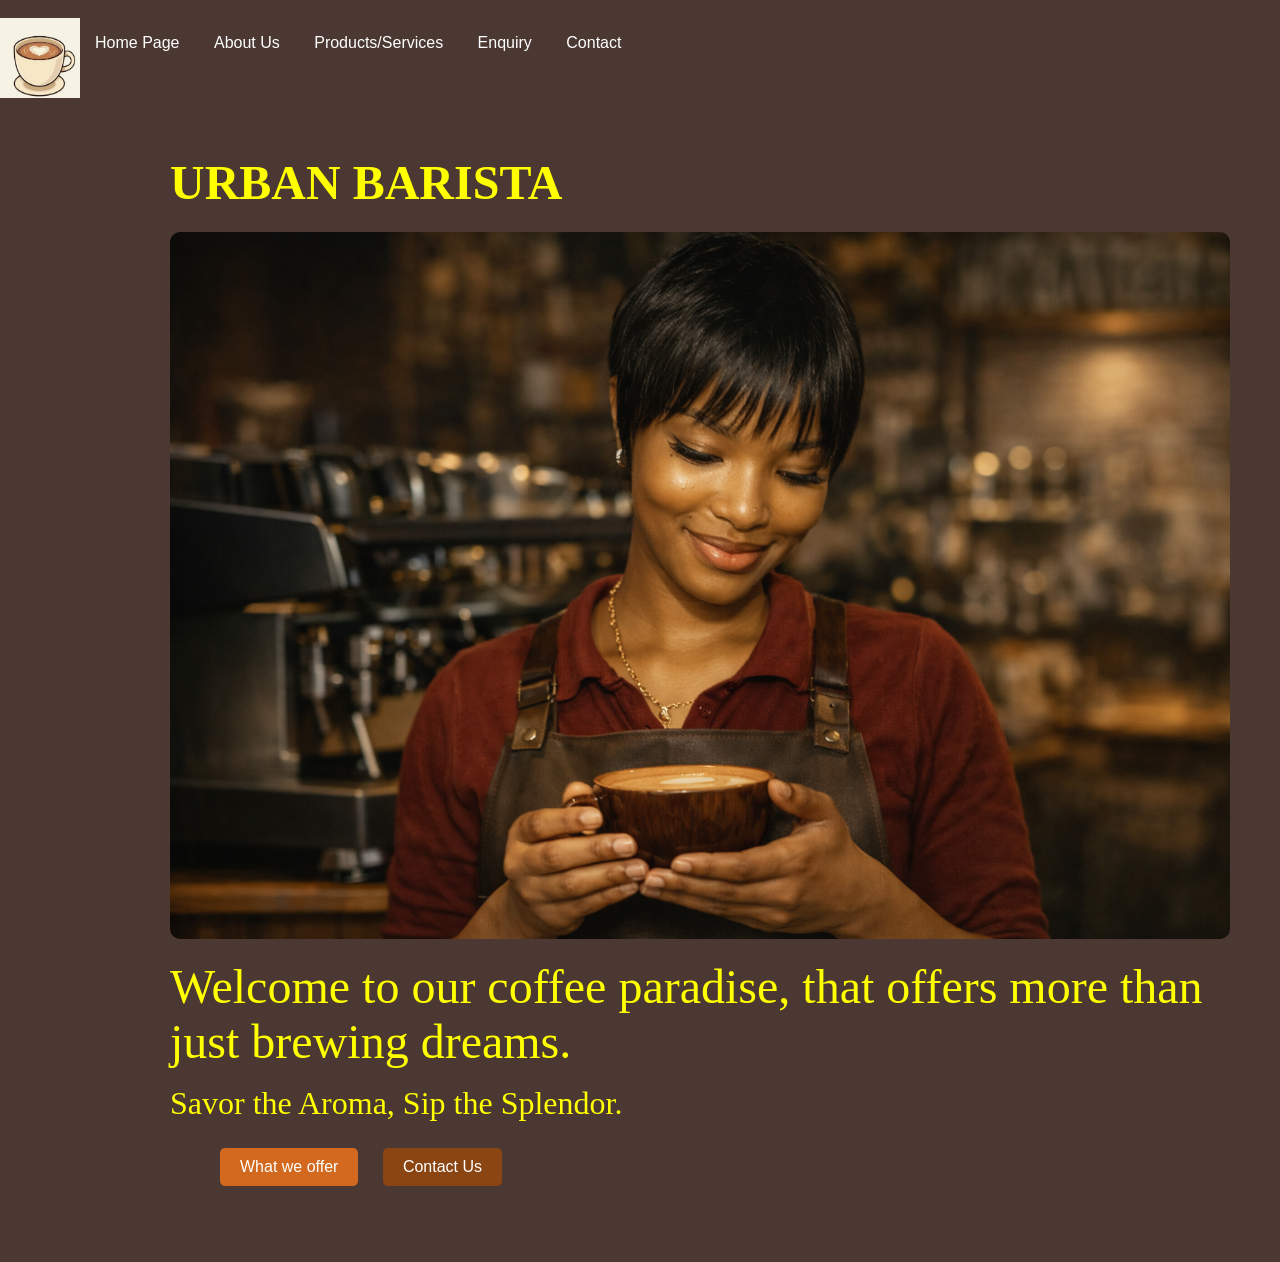
==== index.html @ 270cff99 "Initial commit" ====
<!DOCTYPE html>
<html lang="en"> <!-- Sets the language of the page to English -->
<head>
        <meta charset="UTF-8"> <!-- Defines character encoding -->
        <title> URBAN BARISTA</title>
        <link rel="stylesheet" href="style.css"> <!-- Links to external CSS file -->
</head>
<body style="margin:0; font-family:Arial, sans-serif; background-color:#4b3832; color:white;">
     <br/>

      <!-- Logo image at the top left -->
      <img src="images/CoffeeMug.JPG.jpg" align="left" width="80" height="80">
  
     <!-- Navigarion Menu -->  
    <nav>
        <ul>
         <!-- Each link styled with white text, no underline, and spacing -->  
        <a href="index.html" style="color:white; text-decoration:none; margin:0 15px;">Home Page</a>
        <a href="about.html" style="color:white; text-decoration:none; margin:0 15px;">About Us</a>
        <a href="services.html" style="color:white; text-decoration:none; margin:0 15px;">Products/Services</a>
        <a href="enquiry.html" style="color:white; text-decoration:none; margin:0 15px;">Enquiry</a>
        <a href="contact.html" style="color:white; text-decoration:none; margin:0 15px;">Contact</a>
        </ul>
    </nav>
    
    <!-- Hero Section (main banner area)-->
      <header style="display:flex; align-items:center; justify-content:space-between; padding:50px; background-color:#4b3832;">
      <ul>
          <!-- Main heading -->
      <h1> 
        <font face="Liber" color="yellow"; size="48px">URBAN BARISTA</font>
      </h1>
          <!-- Banner image -->
      <img src="images/Cafe girl.png" alt="Cafe girl" style="width:100%; max-width:1200px; border-radius:10px;">
      
       <!-- Tagline text -->
      <p>
        <font face="Narnia" size="8" color="yellow">
        Welcome to our coffee paradise, that offers more than just brewing dreams.
        </font>
      </p>

      <p>
        <font face="Narnia" size="6" color="yellow">
        Savor the Aroma, Sip the Splendor.
        </font>
      </p>
     
      <!-- Buttons Section (to make it easier for the user to use/navigate)-->
       <div>
        <ul>
         <a href="services.html" style="display:inline-block; background-color:oklab(63.438% 0.09908 0.11914); color:white; padding:10px 20px; text-decoration:none; border-radius:5px; margin:10px;">What we offer</a>
         <a href="contact.html" style="display:inline-block; background-color:#8b4513; color:white; padding:10px 20px; text-decoration:none; border-radius:5px; margin:10px;">Contact Us</a>
        </ul> 
       </div>


    </header>
</body>
</html>
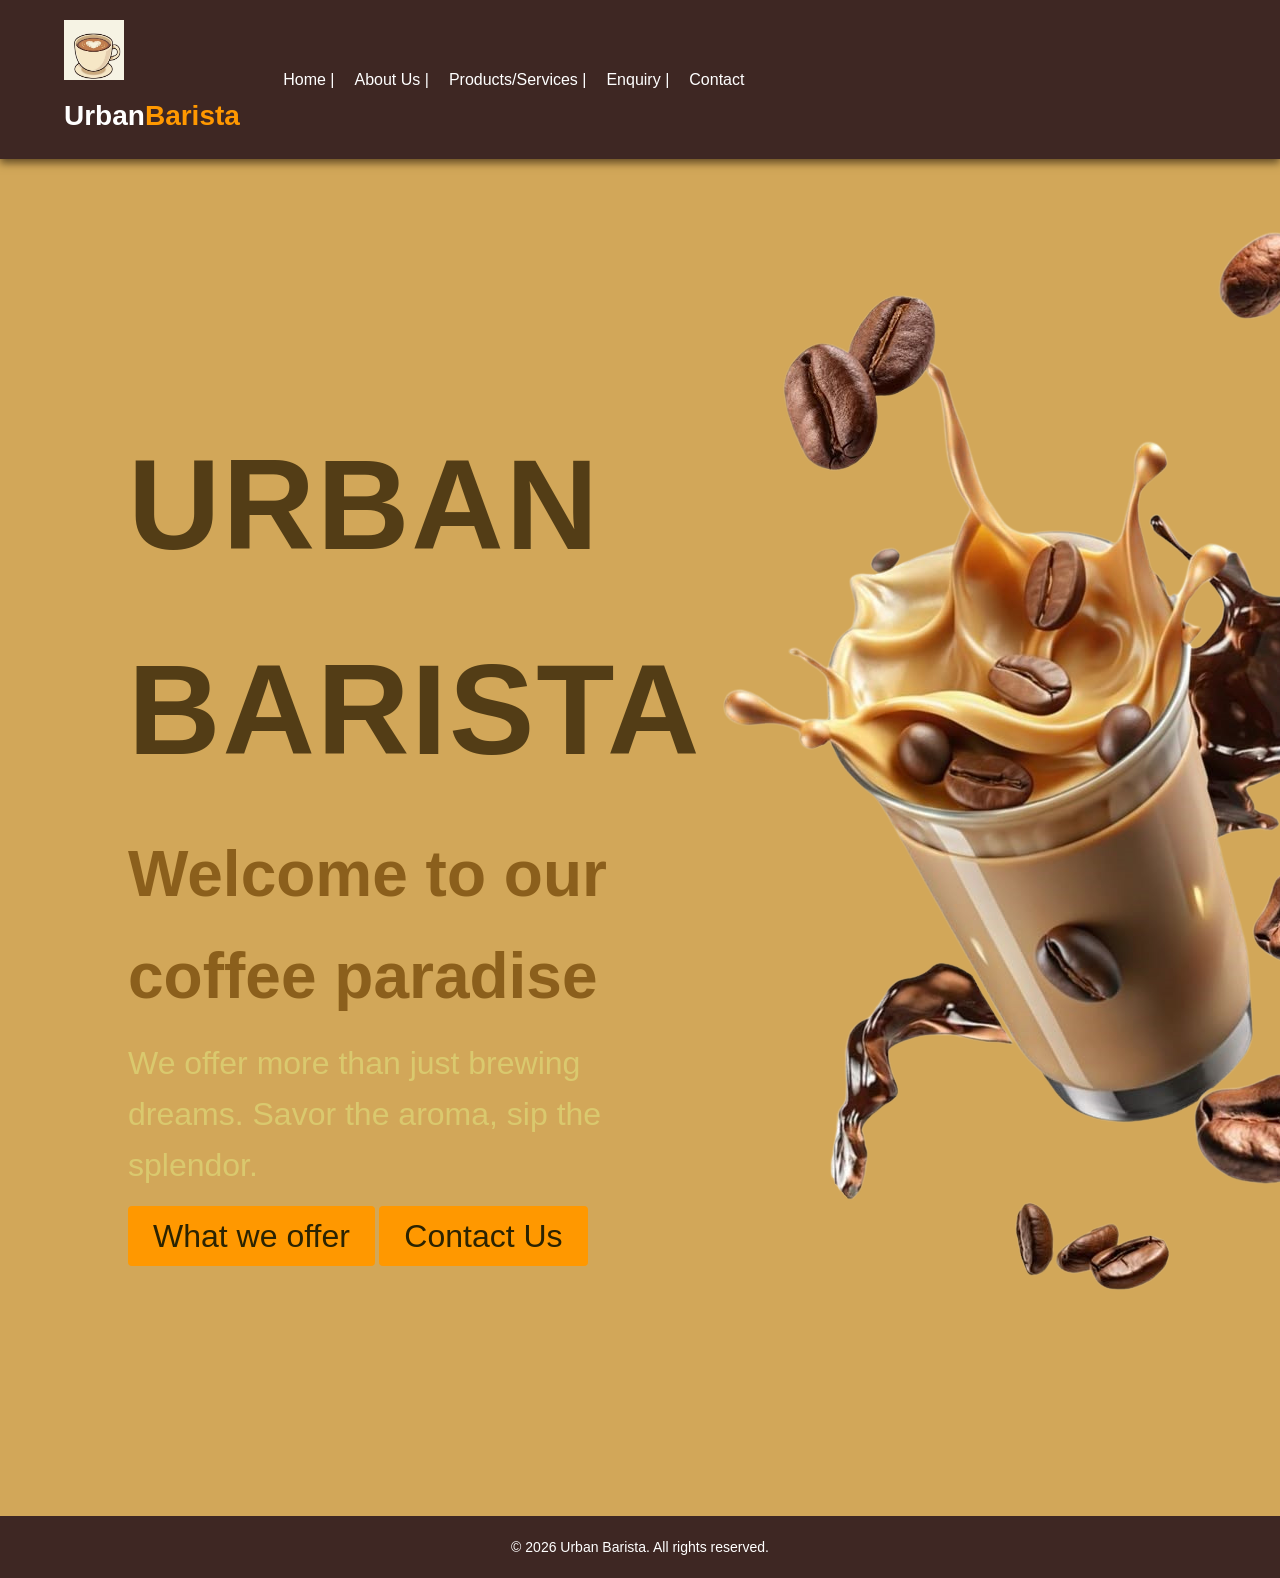
==== commit c6970e71: "Updated HTML links and added CSS folder. Cleaned up inline styles and improved layout." ====
--- a/index.html
+++ b/index.html
@@ -1,61 +1,60 @@
 <!DOCTYPE html>
-<html lang="en"> <!-- Sets the language of the page to English -->
+<html lang="en">
 <head>
-        <meta charset="UTF-8"> <!-- Defines character encoding -->
-        <title> URBAN BARISTA</title>
-        <link rel="stylesheet" href="style.css"> <!-- Links to external CSS file -->
+  <meta charset="UTF-8">
+  <title>Urban Barista</title>
+  <link rel="stylesheet" href="css/style.css"> <!-- Links to external CSS file -->
 </head>
-<body style="margin:0; font-family:Arial, sans-serif; background-color:#4b3832; color:white;">
-     <br/>
+<body>
 
-      <!-- Logo image at the top left -->
-      <img src="images/CoffeeMug.JPG.jpg" align="left" width="80" height="80">
-  
-     <!-- Navigarion Menu -->  
+  <!-- Header -->
+  <!-- The opening of every page -->
+  <header>
     <nav>
-        <ul>
-         <!-- Each link styled with white text, no underline, and spacing -->  
-        <a href="index.html" style="color:white; text-decoration:none; margin:0 15px;">Home Page</a>
-        <a href="about.html" style="color:white; text-decoration:none; margin:0 15px;">About Us</a>
-        <a href="services.html" style="color:white; text-decoration:none; margin:0 15px;">Products/Services</a>
-        <a href="enquiry.html" style="color:white; text-decoration:none; margin:0 15px;">Enquiry</a>
-        <a href="contact.html" style="color:white; text-decoration:none; margin:0 15px;">Contact</a>
-        </ul>
+      <!-- Logo -->
+      <div class="logo">
+        <img src="images/CoffeeMug.JPG.jpg"  width="60" height="60">
+        Urban<span>Barista</span>
+      </div>
+
+      <!-- Hamburger icon for mobile -->
+      <div class="menu-toggle" id="menu-toggle">
+         <span></span>
+        <span></span>
+        <span></span>
+      </div>
+
+      <!-- Navigation Menu -->
+    <nav>
+      <ul>
+        <a href="index.html"> Home | </a>
+        <a href="about.html"> About Us |  </a>
+        <a href="services.html"> Products/Services |  </a>
+        <a href="enquiry.html"> Enquiry |  </a>
+        <a href="contact.html"> Contact  </a>
+      </ul>
     </nav>
-    
-    <!-- Hero Section (main banner area)-->
-      <header style="display:flex; align-items:center; justify-content:space-between; padding:50px; background-color:#4b3832;">
-      <ul>
-          <!-- Main heading -->
-      <h1> 
-        <font face="Liber" color="yellow"; size="48px">URBAN BARISTA</font>
-      </h1>
-          <!-- Banner image -->
-      <img src="images/Cafe girl.png" alt="Cafe girl" style="width:100%; max-width:1200px; border-radius:10px;">
-      
-       <!-- Tagline text -->
-      <p>
-        <font face="Narnia" size="8" color="yellow">
-        Welcome to our coffee paradise, that offers more than just brewing dreams.
-        </font>
-      </p>
+  </header>
 
-      <p>
-        <font face="Narnia" size="6" color="yellow">
-        Savor the Aroma, Sip the Splendor.
-        </font>
-      </p>
-     
-      <!-- Buttons Section (to make it easier for the user to use/navigate)-->
-       <div>
-        <ul>
-         <a href="services.html" style="display:inline-block; background-color:oklab(63.438% 0.09908 0.11914); color:white; padding:10px 20px; text-decoration:none; border-radius:5px; margin:10px;">What we offer</a>
-         <a href="contact.html" style="display:inline-block; background-color:#8b4513; color:white; padding:10px 20px; text-decoration:none; border-radius:5px; margin:10px;">Contact Us</a>
-        </ul> 
-       </div>
+  <!-- Hero Section -->
+  <section class="hero-section">
+    <div class="hero-details">
+      <h2 class="title">URBAN BARISTA</h2>
+      <h3 class="subtitle">Welcome to our coffee paradise</h3>
+      <p class="description">We offer more than just brewing dreams. Savor the aroma, sip the splendor.</p>
+      <a href="services.html" class="button">What we offer</a>
+      <a href="contact.html" class="button">Contact Us</a>
+    </div>
+    <div class="hero-image-wrapper">
+      <img src="images/Coffeesplash.png" alt="Cafe girl" class="hero-image">
+    </div>
+  </section>
 
-
-    </header>
+  <!-- Footer -->
+  <footer>
+    <p>&copy; 2026 Urban Barista. All rights reserved.</p>
+  </footer>
+  <script src="script.js"></script>
 </body>
 </html>
 
--- a/css/style.css
+++ b/css/style.css
@@ -0,0 +1,358 @@
+/*========================================
+THE BASE OF ALL STYLES FOR EVERY SECTION
+==========================================*/
+* { margin: 0; padding: 0; box-sizing: border-box; }
+body {
+  font-family: 'Poppins', sans-serif;
+  font-size: 16px;
+  line-height: 1.6;
+  color: #333;
+  background-color: #ce9f49e8;
+}
+
+/*=================================
+FOR THE HEADER & NAVIGATOR
+===================================*/
+header {
+  background-color: #3e2723;
+  color: #fff;
+  padding: 20px 0;
+  position: fixed;
+  top: 0; width: 100%;
+  box-shadow: 0 4px 8px rgba(65, 49, 22, 0.767);
+}
+nav {
+  display: flex; justify-content: space-between; align-items: center;
+  width: 90%; margin: auto;
+}
+.logo { font-size: 28px; font-weight: 600; }
+.logo span { color: #ff9800; }
+nav ul { list-style: none; display: flex; 
+gap: 20px; transition: all 0.3s ease
+};
+
+nav ul { margin: 0 20px; }
+nav ul a {
+  color: #fff; text-decoration: none; font-weight: 500;
+}
+nav ul a:hover { color: #ff9800; }
+
+nav ul a {
+  color: #fff;
+  text-decoration: none;
+  font-weight: 500;
+  position: relative;
+  transition: color 0.3s ease;
+}
+
+/*------Hover underline animation------*/
+nav ul a::after {
+  content: '';
+  position: absolute;
+  left: 0;
+  bottom: -5px;
+  width: 0%;
+  height: 2px;
+  background: #ff9800;
+  transition: width 0.3s ease;
+}
+
+nav ul a:hover {
+  color: #ff9800;
+}
+
+nav ul a:hover::after {
+  width: 100%;
+}
+
+/*------Mobile menu toggle------*/
+.menu-toggle {
+  display: none;
+  flex-direction: column;
+  cursor: pointer;
+}
+
+.menu-toggle span {
+  height: 3px;
+  width: 25px;
+  background: #fff;
+  margin: 4px 0;
+  transition: 0.4s;
+}
+
+.menu-toggle.active span:nth-child(1) {
+  transform: rotate(45deg) translate(5px, 5px);
+}
+.menu-toggle.active span:nth-child(2) {
+  opacity: 0;
+}
+.menu-toggle.active span:nth-child(3) {
+  transform: rotate(-45deg) translate(5px, -5px);
+}
+
+/*------Dropdown animation------*/
+@media (max-width: 768px) {
+  .menu-toggle { display: flex; }
+  nav ul {
+    display: none;
+    flex-direction: column;
+    background: #3e2723;
+    position: absolute;
+    top: 80px;
+    right: 0;
+    width: 200px;
+    padding: 20px;
+    border-radius: 8px;
+    animation: slideDown 0.5s ease forwards;
+  }
+  nav ul.active { display: flex; }
+}
+
+/*======================
+    THE HERO SECTION
+========================*/
+.hero-section {
+  display: flex; justify-content: space-between; align-items: center;
+  padding: 120px 10% 80px;
+  background: url('images/coffee-bg.jpg') no-repeat center center/cover;
+  min-height: 100vh;
+}
+.hero-details .title { 
+  font-family: 'Montserrat', sans-serif;
+  font-size: 8rem;
+  color: #3d2b0bda;
+  letter-spacing: 2px;
+  text-transform: uppercase;
+}
+.hero-details .title {
+  animation: fadeInDown 1.5s ease forwards;
+}
+
+.hero-details .subtitle { font-size: 4rem; color: #8b5f1c; margin: 10px 0; }
+.hero-details .description { font-size: 2rem; color: #dac96e; margin-bottom: 20px; }
+.hero-details .button {
+  font-size:2rem; background: #ff9800; color: #2b2301; padding: 12px 25px;
+  border-radius: 4px; text-decoration: none;
+}
+.hero-details .button:hover { background: #fff; color: #3e2723; }
+
+
+/*================================
+SERVICES & ABOUT (GRIP + CARDS)
+==================================*/
+.grid {
+  display: grid;
+  grid-template-columns: repeat(auto-fit, minmax(250px, 1fr));
+  gap: 20px;
+}
+.card {
+  background: #c4ae4d; border-radius: 8px;
+  box-shadow: 0 4px 8px rgba(0,0,0,0.1);
+  padding: 20px; text-align: center;
+}
+.card img { width: 100%; border-radius: 8px; }
+.card h3 { margin: 15px 0; font-size: 20px; color: #3e2723; }
+.card:hover {
+  transform: translateY(-5px);
+  box-shadow: 0 6px 12px rgba(0,0,0,0.15);
+  transition: 0.3s ease;
+}
+
+
+/*=========================
+THE STYLES FOR ABOUT PAGE
+===========================*/
+.about-heading {
+  text-align: center;
+  background-color: #ce9f49e8;
+  padding: 20px 0 20px;
+}
+
+.about-heading h2 {
+  text-align: center;  
+  font-size: 2.5rem;
+  color: #e7ca47;
+  letter-spacing: 1px;
+}
+
+.about-section,
+.about-heading {
+  padding-top: 110px; /*Adjust if needed to*/
+}
+
+h1, h2 {
+  margin-top: 110px;
+}
+
+header {
+  position: fixed;
+  top: 0;
+  width: 100%;
+  padding: 20px 0;
+}
+
+.card img {
+  width: 150px;
+  height: 150px;
+  border-radius: 50%;
+  object-fit: cover;
+  margin: 10px auto;
+  display: block;
+  animation: bounce 3s infinite;
+}
+
+.card img {
+  width: 150px;
+  height: 150px;
+  border-radius: 50%;
+  object-fit: cover;
+  margin: 10px auto;
+  display: block;
+  transition: transform 0.3s ease;
+}
+
+.card img:hover {
+  animation: bounce 1s;
+}
+
+/*==========================
+Style in Gallery FOR MENU
+============================*/
+.gallery {
+  padding: 60px 10%;
+  background-color: #c0ab65;
+  text-align: center;
+}
+
+.gallery h2 {
+  font-size: 2rem;
+  color: #3e2723;
+  margin-bottom: 30px;
+}
+
+.gallery .grid {
+  display: grid;
+  grid-template-columns: repeat(auto-fit, minmax(220px, 1fr));
+  gap: 20px;
+}
+
+.gallery .card {
+  background: #c4a244;
+  border-radius: 8px;
+  box-shadow: 0 4px 8px rgba(0,0,0,0.1);
+  overflow: hidden;
+  transition: transform 0.3s ease;
+}
+
+.gallery .card img {
+  width: 100%;
+  height: 180px;
+  object-fit: cover;
+}
+
+.gallery .card h3 {
+  padding: 15px;
+  font-size: 18px;
+  color: #3e2723;
+}
+
+.gallery .card:hover {
+  transform: scale(1.05);
+}
+
+/*==============================
+FOR FORMS (CONTACT AND ENQUIRY)
+================================*/
+
+form { max-width: 500px; margin: 0 auto; text-align: left; }
+form label { display: block; margin-bottom: 5px; font-weight: 500; color: #3e2723; }
+form input, form textarea {
+  width: 100%; padding: 10px; margin-bottom: 15px;
+  border: 1px solid #ccc; border-radius: 4px;
+}
+form button {
+  background-color: #3e2723; color: #f0db64; border: none;
+  padding: 10px 20px; border-radius: 4px; cursor: pointer;
+}
+form button:hover { background-color: #ff9800; }
+
+.contact-section {
+  animation: fadeUp 1.5s ease forwards;
+  opacity: 0;
+}
+
+.contact-form {
+  animation: zoomIn 1.2s ease forwards;
+  opacity: 0;
+}
+
+form input:focus,
+form textarea:focus {
+  border-color: #ff9800;
+  box-shadow: 0 0 8px rgba(255, 152, 0, 0.5);
+  transition: 0.3s ease;
+}
+
+
+/*=========================
+THE FOOTER ON EVERY PAGE
+===========================*/
+footer {
+  background-color: #3e2723; color: #fff;
+  text-align: center; padding: 20px; font-size: 14px;
+}
+
+
+/*======================
+THE RESPONSIVE DESIGN
+=========================*/
+@media (max-width: 1024px) {
+  .hero-section { flex-direction: column; text-align: center; }
+}
+@media (max-width: 768px) {
+  nav ul { display: none; }
+  nav ul.active { display: block; flex-direction: column; text-align: center; }
+  .grid { grid-template-columns: 1fr; }
+}
+@media (max-width: 480px) {
+  body { font-size: 14px; }
+  h1, h2 { font-size: 24px; }
+}
+
+/*The bounce keyframes*/
+@keyframes bounce {
+  0%, 20%, 50%, 80%, 100% { transform: translateY(0); }
+  40% { transform: translateY(-20px); }
+  60% { transform: translateY(-10px); }
+}
+
+@keyframes fadeInDown {
+  from { opacity: 0; transform: translateY(-30px); }
+  to { opacity: 1; transform: translateY(0); }
+}
+
+@keyframes fadeUp {
+  from {
+    opacity: 0;
+    transform: translateY(30px);
+  }
+  to {
+    opacity: 1;
+    transform: translateY(0);
+  }
+}
+@keyframes zoomIn {
+  from {
+    opacity: 0;
+    transform: scale(0.9);
+  }
+  to {
+    opacity: 1;
+    transform: scale(1);
+  }
+}
+/*----The slide‑down animation----- */
+@keyframes slideDown {
+  from { opacity: 0; transform: translateY(-20px); }
+  to { opacity: 1; transform: translateY(0); }
+}
